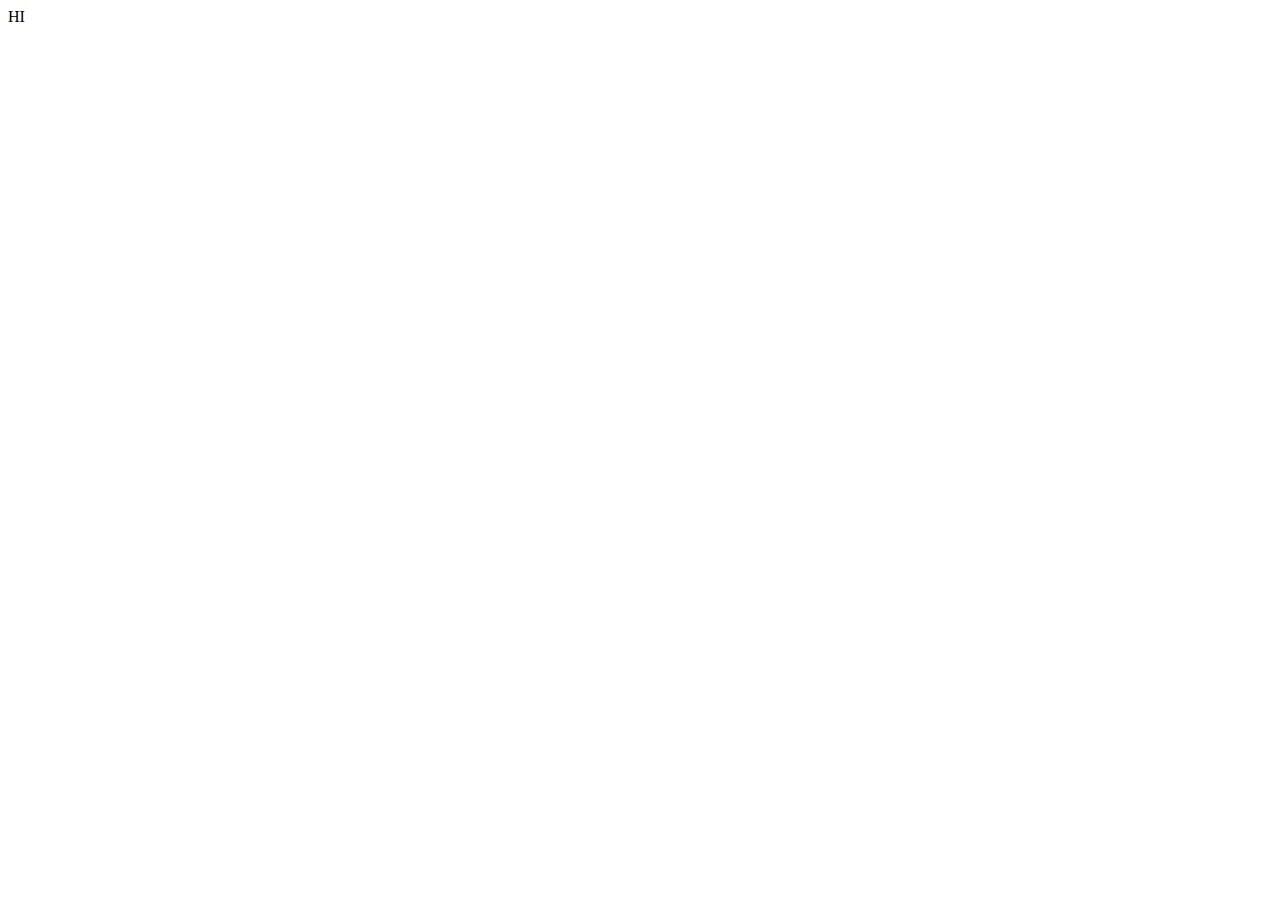
==== index.html @ 8bb33d98 "update" ====
<!DOCTYPE html>
<html lang="en">
<head>
    <meta charset="UTF-8">
    <meta name="viewport" content="width=device-width, initial-scale=1.0">
    <title>Document</title>
</head>
<body>
    HI
</body>
</html>
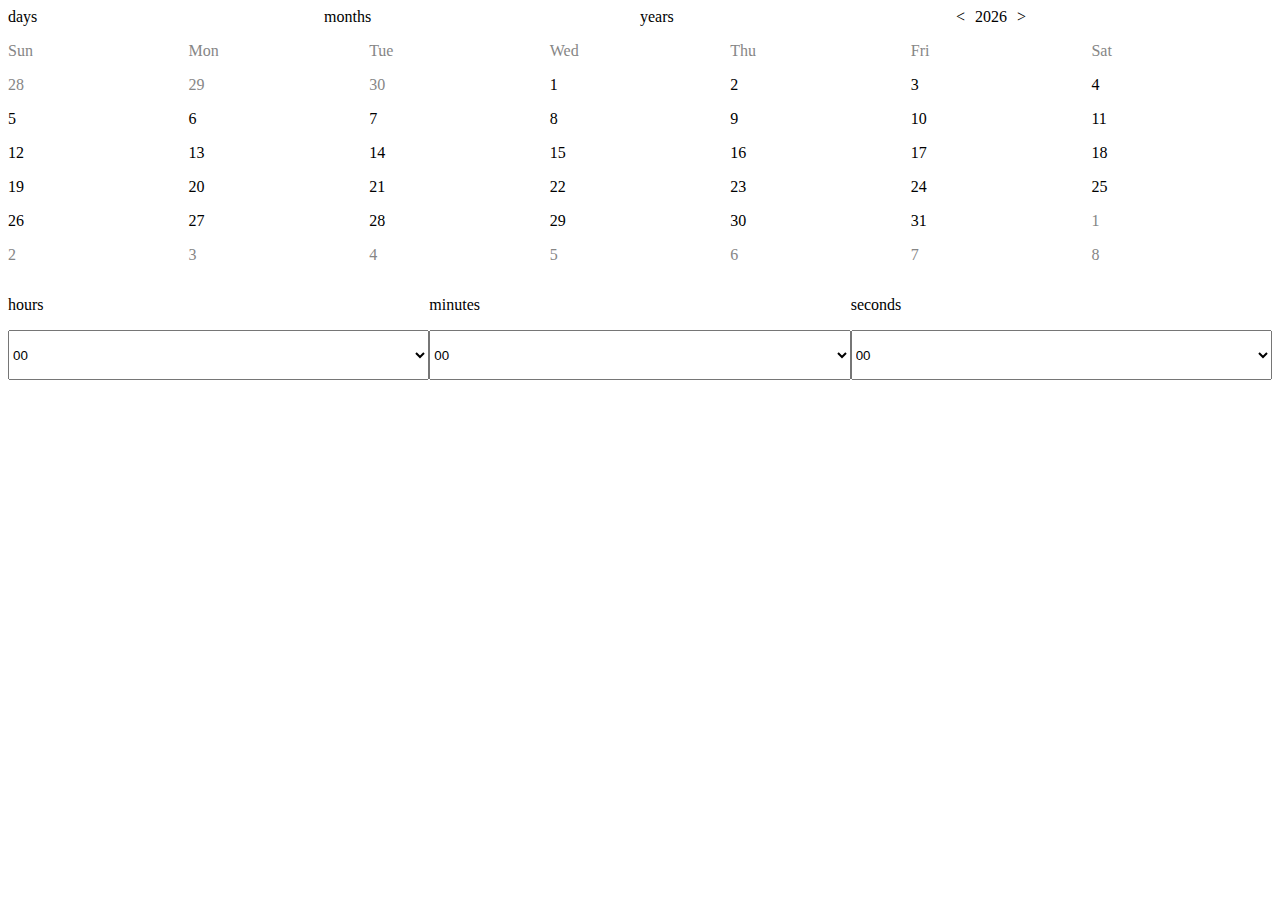
==== commit 25f65516: "Merge remote-tracking branch 'refs/remotes/origin/master'" ====
--- a/index.html
+++ b/index.html
@@ -4,8 +4,31 @@
     <meta charset="UTF-8">
     <meta name="viewport" content="width=device-width, initial-scale=1.0">
     <title>Document</title>
+    <link rel="stylesheet" href="./calander.css"></link>
+    <link rel="stylesheet" href="./timer.css"></link>
+
 </head>
 <body>
-    HI
+  <div class="calander"></div>
+  <div class="time">
+    <div class="timer">
+      <div class="select-text">
+        <p>hours</p>
+        <p>minutes</p>
+        <p>seconds</p>
+      </div>
+      <div class="select">
+        <select id="hours" class="select select-bordered update-hash"><option value="00">00</option><option value="01">01</option><option value="02">02</option><option value="03">03</option><option value="04">04</option><option value="05">05</option><option value="06">06</option><option value="07">07</option><option value="08">08</option><option value="09">09</option><option value="10">10</option><option value="11">11</option><option value="12">12</option><option value="13">13</option><option value="14">14</option><option value="15">15</option><option value="16">16</option><option value="17">17</option><option value="18">18</option><option value="19">19</option><option value="20">20</option><option value="21">21</option><option value="22">22</option><option value="23">23</option></select>
+        <select id="minutes" class="select select-bordered update-hash"><option value="00">00</option><option value="01">01</option><option value="02">02</option><option value="03">03</option><option value="04">04</option><option value="05">05</option><option value="06">06</option><option value="07">07</option><option value="08">08</option><option value="09">09</option><option value="10">10</option><option value="11">11</option><option value="12">12</option><option value="13">13</option><option value="14">14</option><option value="15">15</option><option value="16">16</option><option value="17">17</option><option value="18">18</option><option value="19">19</option><option value="20">20</option><option value="21">21</option><option value="22">22</option><option value="23">23</option><option value="24">24</option><option value="25">25</option><option value="26">26</option><option value="27">27</option><option value="28">28</option><option value="29">29</option><option value="30">30</option><option value="31">31</option><option value="32">32</option><option value="33">33</option><option value="34">34</option><option value="35">35</option><option value="36">36</option><option value="37">37</option><option value="38">38</option><option value="39">39</option><option value="40">40</option><option value="41">41</option><option value="42">42</option><option value="43">43</option><option value="44">44</option><option value="45">45</option><option value="46">46</option><option value="47">47</option><option value="48">48</option><option value="49">49</option><option value="50">50</option><option value="51">51</option><option value="52">52</option><option value="53">53</option><option value="54">54</option><option value="55">55</option><option value="56">56</option><option value="57">57</option><option value="58">58</option><option value="59">59</option></select>
+        <select id="seconds" class="select select-bordered update-hash"><option value="00">00</option><option value="01">01</option><option value="02">02</option><option value="03">03</option><option value="04">04</option><option value="05">05</option><option value="06">06</option><option value="07">07</option><option value="08">08</option><option value="09">09</option><option value="10">10</option><option value="11">11</option><option value="12">12</option><option value="13">13</option><option value="14">14</option><option value="15">15</option><option value="16">16</option><option value="17">17</option><option value="18">18</option><option value="19">19</option><option value="20">20</option><option value="21">21</option><option value="22">22</option><option value="23">23</option><option value="24">24</option><option value="25">25</option><option value="26">26</option><option value="27">27</option><option value="28">28</option><option value="29">29</option><option value="30">30</option><option value="31">31</option><option value="32">32</option><option value="33">33</option><option value="34">34</option><option value="35">35</option><option value="36">36</option><option value="37">37</option><option value="38">38</option><option value="39">39</option><option value="40">40</option><option value="41">41</option><option value="42">42</option><option value="43">43</option><option value="44">44</option><option value="45">45</option><option value="46">46</option><option value="47">47</option><option value="48">48</option><option value="49">49</option><option value="50">50</option><option value="51">51</option><option value="52">52</option><option value="53">53</option><option value="54">54</option><option value="55">55</option><option value="56">56</option><option value="57">57</option><option value="58">58</option><option value="59">59</option></select>
+      </div>
+    </div>
+    <div class="alarm"></div>
+    <div class="stopwatch"></div>
+    <div class="time"></div>
+  </div>
+
+  <script src="./calander.js"></script>
+  <script src="./timer.js"></script>
 </body>
-</html>+</html>
--- a/calander.css
+++ b/calander.css
@@ -0,0 +1,33 @@
+body{min-height:100vh;}
+.calander{
+}
+.calander-content{
+ min-width:400px;
+}
+.calander-content ul{
+ display:grid;
+ grid-template-columns:1fr 1fr 1fr 1fr 1fr 1fr 1fr;
+ padding:0;
+}
+.calander-content li{
+ list-style-type:none;
+ display:inline-block;
+}
+.calander-info{
+ display:grid;
+ grid-template-columns:1fr 1fr 1fr 1fr;
+}
+.calander-arrow{
+ display:flex;
+ gap:0 10px;
+}
+.arrow{
+ display:grid;
+ align-items:center;
+}
+.arrow p{
+ background:#0f0;
+ border-radius:50%;
+ padding:1em 1.3em;
+}
+
--- a/timer.css
+++ b/timer.css
@@ -0,0 +1,12 @@
+.timer{
+  display:grid;
+  grid-template-rows:1fr 1fr;
+}
+.select-text{
+  display:grid;
+  grid-template-columns:1fr 1fr 1fr;
+}
+.select{
+  display:grid;
+  grid-template-columns:1fr 1fr 1fr;
+}
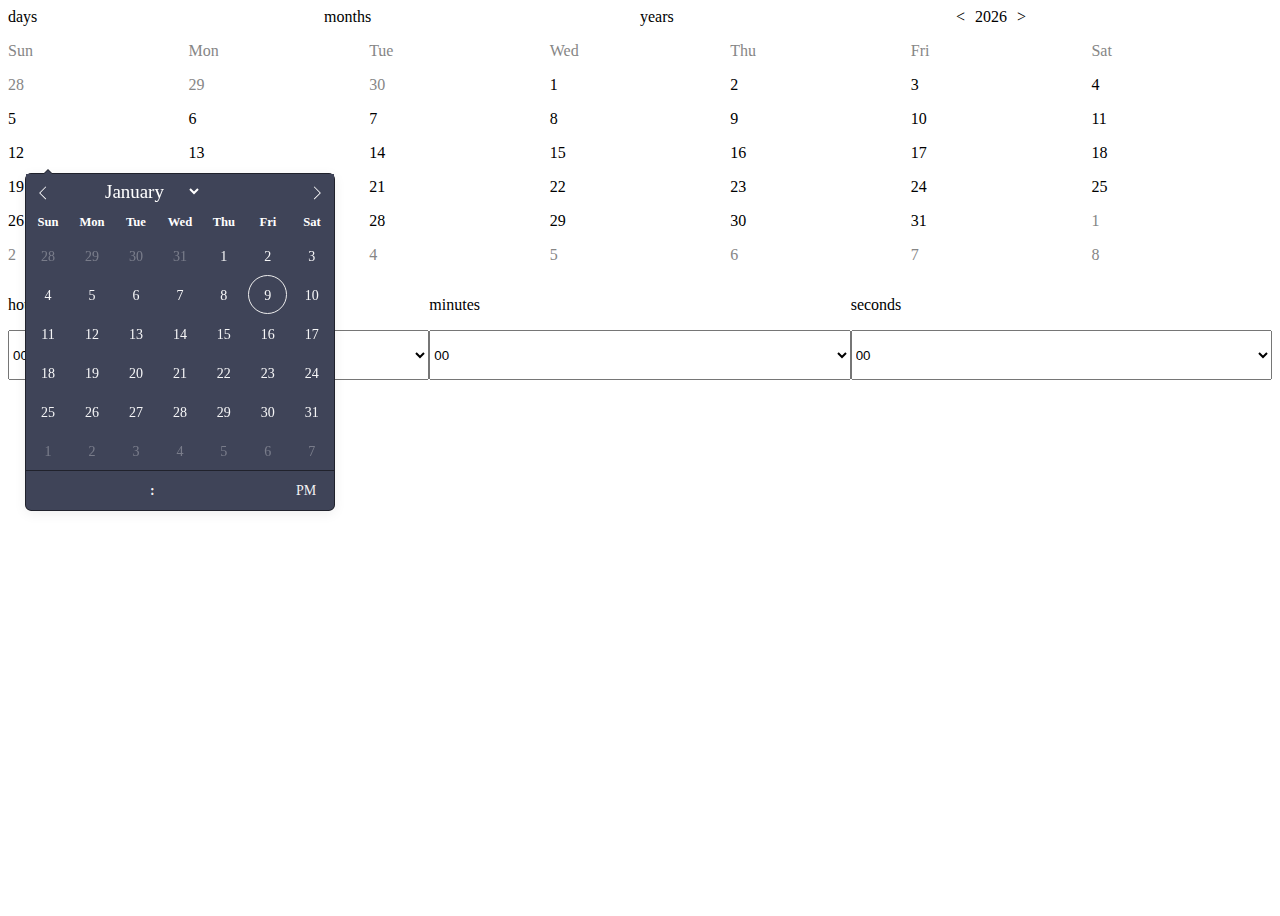
==== commit ccd8a47f: "nope" ====
--- a/index.html
+++ b/index.html
@@ -1,13 +1,18 @@
 <!DOCTYPE html>
 <html lang="en">
+
 <head>
-    <meta charset="UTF-8">
-    <meta name="viewport" content="width=device-width, initial-scale=1.0">
-    <title>Document</title>
-    <link rel="stylesheet" href="./calander.css"></link>
-    <link rel="stylesheet" href="./timer.css"></link>
+  <meta charset="UTF-8">
+  <meta name="viewport" content="width=device-width, initial-scale=1.0">
+  <title>Document</title>
+  <link rel="stylesheet" href="./calander.css">
+  <link rel="stylesheet" href="./sc.css">
+  </link>
+  <link rel="stylesheet" href="./timer.css">
+  </link>
 
 </head>
+
 <body>
   <div class="calander"></div>
   <div class="time">
@@ -18,17 +23,278 @@
         <p>seconds</p>
       </div>
       <div class="select">
-        <select id="hours" class="select select-bordered update-hash"><option value="00">00</option><option value="01">01</option><option value="02">02</option><option value="03">03</option><option value="04">04</option><option value="05">05</option><option value="06">06</option><option value="07">07</option><option value="08">08</option><option value="09">09</option><option value="10">10</option><option value="11">11</option><option value="12">12</option><option value="13">13</option><option value="14">14</option><option value="15">15</option><option value="16">16</option><option value="17">17</option><option value="18">18</option><option value="19">19</option><option value="20">20</option><option value="21">21</option><option value="22">22</option><option value="23">23</option></select>
-        <select id="minutes" class="select select-bordered update-hash"><option value="00">00</option><option value="01">01</option><option value="02">02</option><option value="03">03</option><option value="04">04</option><option value="05">05</option><option value="06">06</option><option value="07">07</option><option value="08">08</option><option value="09">09</option><option value="10">10</option><option value="11">11</option><option value="12">12</option><option value="13">13</option><option value="14">14</option><option value="15">15</option><option value="16">16</option><option value="17">17</option><option value="18">18</option><option value="19">19</option><option value="20">20</option><option value="21">21</option><option value="22">22</option><option value="23">23</option><option value="24">24</option><option value="25">25</option><option value="26">26</option><option value="27">27</option><option value="28">28</option><option value="29">29</option><option value="30">30</option><option value="31">31</option><option value="32">32</option><option value="33">33</option><option value="34">34</option><option value="35">35</option><option value="36">36</option><option value="37">37</option><option value="38">38</option><option value="39">39</option><option value="40">40</option><option value="41">41</option><option value="42">42</option><option value="43">43</option><option value="44">44</option><option value="45">45</option><option value="46">46</option><option value="47">47</option><option value="48">48</option><option value="49">49</option><option value="50">50</option><option value="51">51</option><option value="52">52</option><option value="53">53</option><option value="54">54</option><option value="55">55</option><option value="56">56</option><option value="57">57</option><option value="58">58</option><option value="59">59</option></select>
-        <select id="seconds" class="select select-bordered update-hash"><option value="00">00</option><option value="01">01</option><option value="02">02</option><option value="03">03</option><option value="04">04</option><option value="05">05</option><option value="06">06</option><option value="07">07</option><option value="08">08</option><option value="09">09</option><option value="10">10</option><option value="11">11</option><option value="12">12</option><option value="13">13</option><option value="14">14</option><option value="15">15</option><option value="16">16</option><option value="17">17</option><option value="18">18</option><option value="19">19</option><option value="20">20</option><option value="21">21</option><option value="22">22</option><option value="23">23</option><option value="24">24</option><option value="25">25</option><option value="26">26</option><option value="27">27</option><option value="28">28</option><option value="29">29</option><option value="30">30</option><option value="31">31</option><option value="32">32</option><option value="33">33</option><option value="34">34</option><option value="35">35</option><option value="36">36</option><option value="37">37</option><option value="38">38</option><option value="39">39</option><option value="40">40</option><option value="41">41</option><option value="42">42</option><option value="43">43</option><option value="44">44</option><option value="45">45</option><option value="46">46</option><option value="47">47</option><option value="48">48</option><option value="49">49</option><option value="50">50</option><option value="51">51</option><option value="52">52</option><option value="53">53</option><option value="54">54</option><option value="55">55</option><option value="56">56</option><option value="57">57</option><option value="58">58</option><option value="59">59</option></select>
+        <select id="hours" class="select select-bordered update-hash">
+          <option value="00">00</option>
+          <option value="01">01</option>
+          <option value="02">02</option>
+          <option value="03">03</option>
+          <option value="04">04</option>
+          <option value="05">05</option>
+          <option value="06">06</option>
+          <option value="07">07</option>
+          <option value="08">08</option>
+          <option value="09">09</option>
+          <option value="10">10</option>
+          <option value="11">11</option>
+          <option value="12">12</option>
+          <option value="13">13</option>
+          <option value="14">14</option>
+          <option value="15">15</option>
+          <option value="16">16</option>
+          <option value="17">17</option>
+          <option value="18">18</option>
+          <option value="19">19</option>
+          <option value="20">20</option>
+          <option value="21">21</option>
+          <option value="22">22</option>
+          <option value="23">23</option>
+        </select>
+        <select id="minutes" class="select select-bordered update-hash">
+          <option value="00">00</option>
+          <option value="01">01</option>
+          <option value="02">02</option>
+          <option value="03">03</option>
+          <option value="04">04</option>
+          <option value="05">05</option>
+          <option value="06">06</option>
+          <option value="07">07</option>
+          <option value="08">08</option>
+          <option value="09">09</option>
+          <option value="10">10</option>
+          <option value="11">11</option>
+          <option value="12">12</option>
+          <option value="13">13</option>
+          <option value="14">14</option>
+          <option value="15">15</option>
+          <option value="16">16</option>
+          <option value="17">17</option>
+          <option value="18">18</option>
+          <option value="19">19</option>
+          <option value="20">20</option>
+          <option value="21">21</option>
+          <option value="22">22</option>
+          <option value="23">23</option>
+          <option value="24">24</option>
+          <option value="25">25</option>
+          <option value="26">26</option>
+          <option value="27">27</option>
+          <option value="28">28</option>
+          <option value="29">29</option>
+          <option value="30">30</option>
+          <option value="31">31</option>
+          <option value="32">32</option>
+          <option value="33">33</option>
+          <option value="34">34</option>
+          <option value="35">35</option>
+          <option value="36">36</option>
+          <option value="37">37</option>
+          <option value="38">38</option>
+          <option value="39">39</option>
+          <option value="40">40</option>
+          <option value="41">41</option>
+          <option value="42">42</option>
+          <option value="43">43</option>
+          <option value="44">44</option>
+          <option value="45">45</option>
+          <option value="46">46</option>
+          <option value="47">47</option>
+          <option value="48">48</option>
+          <option value="49">49</option>
+          <option value="50">50</option>
+          <option value="51">51</option>
+          <option value="52">52</option>
+          <option value="53">53</option>
+          <option value="54">54</option>
+          <option value="55">55</option>
+          <option value="56">56</option>
+          <option value="57">57</option>
+          <option value="58">58</option>
+          <option value="59">59</option>
+        </select>
+        <select id="seconds" class="select select-bordered update-hash">
+          <option value="00">00</option>
+          <option value="01">01</option>
+          <option value="02">02</option>
+          <option value="03">03</option>
+          <option value="04">04</option>
+          <option value="05">05</option>
+          <option value="06">06</option>
+          <option value="07">07</option>
+          <option value="08">08</option>
+          <option value="09">09</option>
+          <option value="10">10</option>
+          <option value="11">11</option>
+          <option value="12">12</option>
+          <option value="13">13</option>
+          <option value="14">14</option>
+          <option value="15">15</option>
+          <option value="16">16</option>
+          <option value="17">17</option>
+          <option value="18">18</option>
+          <option value="19">19</option>
+          <option value="20">20</option>
+          <option value="21">21</option>
+          <option value="22">22</option>
+          <option value="23">23</option>
+          <option value="24">24</option>
+          <option value="25">25</option>
+          <option value="26">26</option>
+          <option value="27">27</option>
+          <option value="28">28</option>
+          <option value="29">29</option>
+          <option value="30">30</option>
+          <option value="31">31</option>
+          <option value="32">32</option>
+          <option value="33">33</option>
+          <option value="34">34</option>
+          <option value="35">35</option>
+          <option value="36">36</option>
+          <option value="37">37</option>
+          <option value="38">38</option>
+          <option value="39">39</option>
+          <option value="40">40</option>
+          <option value="41">41</option>
+          <option value="42">42</option>
+          <option value="43">43</option>
+          <option value="44">44</option>
+          <option value="45">45</option>
+          <option value="46">46</option>
+          <option value="47">47</option>
+          <option value="48">48</option>
+          <option value="49">49</option>
+          <option value="50">50</option>
+          <option value="51">51</option>
+          <option value="52">52</option>
+          <option value="53">53</option>
+          <option value="54">54</option>
+          <option value="55">55</option>
+          <option value="56">56</option>
+          <option value="57">57</option>
+          <option value="58">58</option>
+          <option value="59">59</option>
+        </select>
       </div>
     </div>
     <div class="alarm"></div>
     <div class="stopwatch"></div>
     <div class="time"></div>
+    
+    <div class="flatpickr-calendar hasTime animate arrowTop arrowLeft open" tabindex="-1" style="top: 174px; left: 26px; right: auto;">
+      <div class="flatpickr-months">
+        <span class="flatpickr-prev-month">
+          <svg version="1.1" xmlns="http://www.w3.org/2000/svg" xmlns:xlink="http://www.w3.org/1999/xlink" viewBox="0 0 17 17"><g></g><path d="M5.207 8.471l7.146 7.147-0.707 0.707-7.853-7.854 7.854-7.853 0.707 0.707-7.147 7.146z"></path></svg>
+        </span>
+        <div class="flatpickr-month">
+          <div class="flatpickr-current-month">
+            <select class="flatpickr-monthDropdown-months" aria-label="Month" tabindex="-1">
+              <option class="flatpickr-monthDropdown-month" value="0" tabindex="-1">January</option>
+              <option class="flatpickr-monthDropdown-month" value="1" tabindex="-1">February</option>
+              <option class="flatpickr-monthDropdown-month" value="2" tabindex="-1">March</option>
+              <option class="flatpickr-monthDropdown-month" value="3" tabindex="-1">April</option>
+              <option class="flatpickr-monthDropdown-month" value="4" tabindex="-1">May</option>
+              <option class="flatpickr-monthDropdown-month" value="5" tabindex="-1">June</option>
+              <option class="flatpickr-monthDropdown-month" value="6" tabindex="-1">July</option>
+              <option class="flatpickr-monthDropdown-month" value="7" tabindex="-1">August</option>
+              <option class="flatpickr-monthDropdown-month" value="8" tabindex="-1">September</option>
+              <option class="flatpickr-monthDropdown-month" value="9" tabindex="-1">October</option>
+              <option class="flatpickr-monthDropdown-month" value="10" tabindex="-1">November</option>
+              <option class="flatpickr-monthDropdown-month" value="11" tabindex="-1">December</option>
+            </select>
+            <div class="numInputWrapper">
+              <input class="numInput cur-year" type="number" tabindex="-1" aria-label="Year">
+              <span class="arrowUp"></span>
+              <span class="arrowDown"></span>
+            </div>
+          </div>
+        </div>
+        <span class="flatpickr-next-month">
+          <svg version="1.1" xmlns="http://www.w3.org/2000/svg" xmlns:xlink="http://www.w3.org/1999/xlink" viewBox="0 0 17 17"><g></g><path d="M13.207 8.472l-7.854 7.854-0.707-0.707 7.146-7.146-7.146-7.148 0.707-0.707 7.854 7.854z"></path></svg>
+        </span>
+      </div>
+      <div class="flatpickr-innerContainer">
+        <div class="flatpickr-rContainer">
+          <div class="flatpickr-weekdays">
+            <div class="flatpickr-weekdaycontainer">
+              <span class="flatpickr-weekday">Sun</span>
+              <span class="flatpickr-weekday">Mon</span>
+              <span class="flatpickr-weekday">Tue</span>
+              <span class="flatpickr-weekday">Wed</span>
+              <span class="flatpickr-weekday">Thu</span>
+              <span class="flatpickr-weekday">Fri</span>
+              <span class="flatpickr-weekday">Sat</span>
+            </div>
+          </div>
+          <div class="flatpickr-days" tabindex="-1">
+            <div class="dayContainer">
+              <span class="flatpickr-day prevMonthDay" aria-label="July 28, 2024" tabindex="-1">28</span>
+              <span class="flatpickr-day prevMonthDay" aria-label="July 29, 2024" tabindex="-1">29</span>
+              <span class="flatpickr-day prevMonthDay" aria-label="July 30, 2024" tabindex="-1">30</span>
+              <span class="flatpickr-day prevMonthDay" aria-label="July 31, 2024" tabindex="-1">31</span>
+              <span class="flatpickr-day" aria-label="August 1, 2024" tabindex="-1">1</span>
+              <span class="flatpickr-day" aria-label="August 2, 2024" tabindex="-1">2</span>
+              <span class="flatpickr-day" aria-label="August 3, 2024" tabindex="-1">3</span>
+              <span class="flatpickr-day" aria-label="August 4, 2024" tabindex="-1">4</span>
+              <span class="flatpickr-day" aria-label="August 5, 2024" tabindex="-1">5</span>
+              <span class="flatpickr-day" aria-label="August 6, 2024" tabindex="-1">6</span>
+              <span class="flatpickr-day" aria-label="August 7, 2024" tabindex="-1">7</span>
+              <span class="flatpickr-day" aria-label="August 8, 2024" tabindex="-1">8</span>
+              <span class="flatpickr-day today" aria-label="August 9, 2024" aria-current="date" tabindex="-1">9</span>
+              <span class="flatpickr-day" aria-label="August 10, 2024" tabindex="-1">10</span>
+              <span class="flatpickr-day" aria-label="August 11, 2024" tabindex="-1">11</span>
+              <span class="flatpickr-day" aria-label="August 12, 2024" tabindex="-1">12</span>
+              <span class="flatpickr-day" aria-label="August 13, 2024" tabindex="-1">13</span>
+              <span class="flatpickr-day" aria-label="August 14, 2024" tabindex="-1">14</span>
+              <span class="flatpickr-day" aria-label="August 15, 2024" tabindex="-1">15</span>
+              <span class="flatpickr-day" aria-label="August 16, 2024" tabindex="-1">16</span>
+              <span class="flatpickr-day" aria-label="August 17, 2024" tabindex="-1">17</span>
+              <span class="flatpickr-day" aria-label="August 18, 2024" tabindex="-1">18</span>
+              <span class="flatpickr-day" aria-label="August 19, 2024" tabindex="-1">19</span>
+              <span class="flatpickr-day" aria-label="August 20, 2024" tabindex="-1">20</span>
+              <span class="flatpickr-day" aria-label="August 21, 2024" tabindex="-1">21</span>
+              <span class="flatpickr-day" aria-label="August 22, 2024" tabindex="-1">22</span>
+              <span class="flatpickr-day" aria-label="August 23, 2024" tabindex="-1">23</span>
+              <span class="flatpickr-day" aria-label="August 24, 2024" tabindex="-1">24</span>
+              <span class="flatpickr-day" aria-label="August 25, 2024" tabindex="-1">25</span>
+              <span class="flatpickr-day" aria-label="August 26, 2024" tabindex="-1">26</span>
+              <span class="flatpickr-day" aria-label="August 27, 2024" tabindex="-1">27</span>
+              <span class="flatpickr-day" aria-label="August 28, 2024" tabindex="-1">28</span>
+              <span class="flatpickr-day" aria-label="August 29, 2024" tabindex="-1">29</span>
+              <span class="flatpickr-day" aria-label="August 30, 2024" tabindex="-1">30</span>
+              <span class="flatpickr-day" aria-label="August 31, 2024" tabindex="-1">31</span>
+              <span class="flatpickr-day nextMonthDay" aria-label="September 1, 2024" tabindex="-1">1</span>
+              <span class="flatpickr-day nextMonthDay" aria-label="September 2, 2024" tabindex="-1">2</span>
+              <span class="flatpickr-day nextMonthDay" aria-label="September 3, 2024" tabindex="-1">3</span>
+              <span class="flatpickr-day nextMonthDay" aria-label="September 4, 2024" tabindex="-1">4</span>
+              <span class="flatpickr-day nextMonthDay" aria-label="September 5, 2024" tabindex="-1">5</span>
+              <span class="flatpickr-day nextMonthDay" aria-label="September 6, 2024" tabindex="-1">6</span>
+              <span class="flatpickr-day nextMonthDay" aria-label="September 7, 2024" tabindex="-1">7</span>
+            </div>
+          </div>
+        </div>
+      </div>
+      <div class="flatpickr-time" tabindex="-1">
+        <div class="numInputWrapper">
+          <input class="numInput flatpickr-hour" type="number" aria-label="Hour" tabindex="-1" step="1" min="1" max="12" maxlength="2">
+          <span class="arrowUp"></span>
+          <span class="arrowDown"></span>
+        </div>
+        <span class="flatpickr-time-separator">:</span>
+        <div class="numInputWrapper">
+          <input class="numInput flatpickr-minute" type="number" aria-label="Minute" tabindex="-1" step="5" min="0" max="59" maxlength="2">
+          <span class="arrowUp"></span>
+          <span class="arrowDown"></span>
+        </div>
+        <span class="flatpickr-am-pm" title="Click to toggle" tabindex="-1">PM</span>
+      </div>
+    </div>
+  
+  
   </div>
 
   <script src="./calander.js"></script>
   <script src="./timer.js"></script>
+
+
 </body>
-</html>
+
+</html>--- a/sc.css
+++ b/sc.css
@@ -0,0 +1,882 @@
+.flatpickr-calendar {
+    -webkit-animation: none;
+    animation: none;
+    background: transparent;
+    background: #3f4458;
+    border: 0;
+    border-radius: 5px;
+    -webkit-box-shadow: 1px 0 0 #20222c, -1px 0 0 #20222c, 0 1px 0 #20222c, 0 -1px 0 #20222c, 0 3px 13px rgba(0, 0, 0, .08);
+    box-shadow: 1px 0 0 #20222c, -1px 0 0 #20222c, 0 1px 0 #20222c, 0 -1px 0 #20222c, 0 3px 13px rgba(0, 0, 0, .08);
+    -webkit-box-sizing: border-box;
+    box-sizing: border-box;
+    direction: ltr;
+    display: none;
+    font-size: 14px;
+    line-height: 24px;
+    opacity: 0;
+    padding: 0;
+    position: absolute;
+    text-align: center;
+    -ms-touch-action: manipulation;
+    touch-action: manipulation;
+    visibility: hidden;
+    width: 307.875px
+}
+
+.flatpickr-calendar.inline,
+.flatpickr-calendar.open {
+    max-height: 640px;
+    opacity: 1;
+    visibility: visible
+}
+
+.flatpickr-calendar.open {
+    display: inline-block;
+    z-index: 99999
+}
+
+.flatpickr-calendar.animate.open {
+    -webkit-animation: fpFadeInDown .3s cubic-bezier(.23, 1, .32, 1);
+    animation: fpFadeInDown .3s cubic-bezier(.23, 1, .32, 1)
+}
+
+.flatpickr-calendar.inline {
+    display: block;
+    position: relative;
+    top: 2px
+}
+
+.flatpickr-calendar.static {
+    position: absolute;
+    top: calc(100% + 2px)
+}
+
+.flatpickr-calendar.static.open {
+    display: block;
+    z-index: 999
+}
+
+.flatpickr-calendar.multiMonth .flatpickr-days .dayContainer:nth-child(n+1) .flatpickr-day.inRange:nth-child(7n+7) {
+    -webkit-box-shadow: none !important;
+    box-shadow: none !important
+}
+
+.flatpickr-calendar.multiMonth .flatpickr-days .dayContainer:nth-child(n+2) .flatpickr-day.inRange:nth-child(7n+1) {
+    -webkit-box-shadow: -2px 0 0 #e6e6e6, 5px 0 0 #e6e6e6;
+    box-shadow: -2px 0 0 #e6e6e6, 5px 0 0 #e6e6e6
+}
+
+.flatpickr-calendar .hasTime .dayContainer,
+.flatpickr-calendar .hasWeeks .dayContainer {
+    border-bottom: 0;
+    border-bottom-left-radius: 0;
+    border-bottom-right-radius: 0
+}
+
+.flatpickr-calendar .hasWeeks .dayContainer {
+    border-left: 0
+}
+
+.flatpickr-calendar.hasTime .flatpickr-time {
+    border-top: 1px solid #20222c;
+    height: 40px
+}
+
+.flatpickr-calendar.noCalendar.hasTime .flatpickr-time {
+    height: auto
+}
+
+.flatpickr-calendar:after,
+.flatpickr-calendar:before {
+    border: solid transparent;
+    content: "";
+    display: block;
+    height: 0;
+    left: 22px;
+    pointer-events: none;
+    position: absolute;
+    width: 0
+}
+
+.flatpickr-calendar.arrowRight:after,
+.flatpickr-calendar.arrowRight:before,
+.flatpickr-calendar.rightMost:after,
+.flatpickr-calendar.rightMost:before {
+    left: auto;
+    right: 22px
+}
+
+.flatpickr-calendar.arrowCenter:after,
+.flatpickr-calendar.arrowCenter:before {
+    left: 50%;
+    right: 50%
+}
+
+.flatpickr-calendar:before {
+    border-width: 5px;
+    margin: 0 -5px
+}
+
+.flatpickr-calendar:after {
+    border-width: 4px;
+    margin: 0 -4px
+}
+
+.flatpickr-calendar.arrowTop:after,
+.flatpickr-calendar.arrowTop:before {
+    bottom: 100%
+}
+
+.flatpickr-calendar.arrowTop:before {
+    border-bottom-color: #20222c
+}
+
+.flatpickr-calendar.arrowTop:after {
+    border-bottom-color: #3f4458
+}
+
+.flatpickr-calendar.arrowBottom:after,
+.flatpickr-calendar.arrowBottom:before {
+    top: 100%
+}
+
+.flatpickr-calendar.arrowBottom:before {
+    border-top-color: #20222c
+}
+
+.flatpickr-calendar.arrowBottom:after {
+    border-top-color: #3f4458
+}
+
+.flatpickr-calendar:focus {
+    outline: 0
+}
+
+.flatpickr-wrapper {
+    display: inline-block;
+    position: relative
+}
+
+.flatpickr-months {
+    display: -webkit-box;
+    display: -webkit-flex;
+    display: -ms-flexbox;
+    display: flex
+}
+
+.flatpickr-months .flatpickr-month {
+    -webkit-box-flex: 1;
+    background: #3f4458;
+    -webkit-flex: 1;
+    -ms-flex: 1;
+    flex: 1;
+    line-height: 1;
+    overflow: hidden;
+    position: relative;
+    text-align: center
+}
+
+.flatpickr-months .flatpickr-month,
+.flatpickr-months .flatpickr-next-month,
+.flatpickr-months .flatpickr-prev-month {
+    fill: #fff;
+    color: #fff;
+    height: 34px;
+    -webkit-user-select: none;
+    -moz-user-select: none;
+    -ms-user-select: none;
+    user-select: none
+}
+
+.flatpickr-months .flatpickr-next-month,
+.flatpickr-months .flatpickr-prev-month {
+    cursor: pointer;
+    padding: 10px;
+    position: absolute;
+    text-decoration: none;
+    top: 0;
+    z-index: 3
+}
+
+.flatpickr-months .flatpickr-next-month.flatpickr-disabled,
+.flatpickr-months .flatpickr-prev-month.flatpickr-disabled {
+    display: none
+}
+
+.flatpickr-months .flatpickr-next-month i,
+.flatpickr-months .flatpickr-prev-month i {
+    position: relative
+}
+
+.flatpickr-months .flatpickr-next-month.flatpickr-prev-month,
+.flatpickr-months .flatpickr-prev-month.flatpickr-prev-month {
+    left: 0
+}
+
+.flatpickr-months .flatpickr-next-month.flatpickr-next-month,
+.flatpickr-months .flatpickr-prev-month.flatpickr-next-month {
+    right: 0
+}
+
+.flatpickr-months .flatpickr-next-month:hover,
+.flatpickr-months .flatpickr-prev-month:hover {
+    color: #eee
+}
+
+.flatpickr-months .flatpickr-next-month:hover svg,
+.flatpickr-months .flatpickr-prev-month:hover svg {
+    fill: #f64747
+}
+
+.flatpickr-months .flatpickr-next-month svg,
+.flatpickr-months .flatpickr-prev-month svg {
+    height: 14px;
+    width: 14px
+}
+
+.flatpickr-months .flatpickr-next-month svg path,
+.flatpickr-months .flatpickr-prev-month svg path {
+    fill: inherit;
+    -webkit-transition: fill .1s;
+    transition: fill .1s
+}
+
+.numInputWrapper {
+    height: auto;
+    position: relative
+}
+
+.numInputWrapper input,
+.numInputWrapper span {
+    display: inline-block
+}
+
+.numInputWrapper input {
+    width: 100%
+}
+
+.numInputWrapper input::-ms-clear {
+    display: none
+}
+
+.numInputWrapper input::-webkit-inner-spin-button,
+.numInputWrapper input::-webkit-outer-spin-button {
+    -webkit-appearance: none;
+    margin: 0
+}
+
+.numInputWrapper span {
+    border: 1px solid hsla(0, 0%, 100%, .15);
+    -webkit-box-sizing: border-box;
+    box-sizing: border-box;
+    cursor: pointer;
+    height: 50%;
+    line-height: 50%;
+    opacity: 0;
+    padding: 0 4px 0 2px;
+    position: absolute;
+    right: 0;
+    width: 14px
+}
+
+.numInputWrapper span:hover {
+    background: hsla(48, 17%, 70%, .1)
+}
+
+.numInputWrapper span:active {
+    background: hsla(48, 17%, 70%, .2)
+}
+
+.numInputWrapper span:after {
+    content: "";
+    display: block;
+    position: absolute
+}
+
+.numInputWrapper span.arrowUp {
+    border-bottom: 0;
+    top: 0
+}
+
+.numInputWrapper span.arrowUp:after {
+    border-bottom: 4px solid hsla(0, 0%, 100%, .6);
+    border-left: 4px solid transparent;
+    border-right: 4px solid transparent;
+    top: 26%
+}
+
+.numInputWrapper span.arrowDown {
+    top: 50%
+}
+
+.numInputWrapper span.arrowDown:after {
+    border-left: 4px solid transparent;
+    border-right: 4px solid transparent;
+    border-top: 4px solid hsla(0, 0%, 100%, .6);
+    top: 40%
+}
+
+.numInputWrapper span svg {
+    height: auto;
+    width: inherit
+}
+
+.numInputWrapper span svg path {
+    fill: hsla(0, 0%, 100%, .5)
+}
+
+.numInputWrapper:hover {
+    background: hsla(48, 17%, 70%, .05)
+}
+
+.numInputWrapper:hover span {
+    opacity: 1
+}
+
+.flatpickr-current-month {
+    color: inherit;
+    display: inline-block;
+    font-size: 135%;
+    font-weight: 300;
+    height: 34px;
+    left: 12.5%;
+    line-height: inherit;
+    line-height: 1;
+    padding: 7.48px 0 0;
+    position: absolute;
+    text-align: center;
+    -webkit-transform: translateZ(0);
+    transform: translateZ(0);
+    width: 75%
+}
+
+.flatpickr-current-month span.cur-month {
+    color: inherit;
+    display: inline-block;
+    font-family: inherit;
+    font-weight: 700;
+    margin-left: .5ch;
+    padding: 0
+}
+
+.flatpickr-current-month span.cur-month:hover {
+    background: hsla(48, 17%, 70%, .05)
+}
+
+.flatpickr-current-month .numInputWrapper {
+    display: inline-block;
+    width: 6ch;
+    width: 7ch\0
+}
+
+.flatpickr-current-month .numInputWrapper span.arrowUp:after {
+    border-bottom-color: #fff
+}
+
+.flatpickr-current-month .numInputWrapper span.arrowDown:after {
+    border-top-color: #fff
+}
+
+.flatpickr-current-month input.cur-year {
+    -webkit-appearance: textfield;
+    -moz-appearance: textfield;
+    appearance: textfield;
+    background: transparent;
+    border: 0;
+    border-radius: 0;
+    -webkit-box-sizing: border-box;
+    box-sizing: border-box;
+    color: inherit;
+    cursor: text;
+    display: inline-block;
+    font-family: inherit;
+    font-size: inherit;
+    font-weight: 300;
+    height: auto;
+    line-height: inherit;
+    margin: 0;
+    padding: 0 0 0 .5ch;
+    vertical-align: initial
+}
+
+.flatpickr-current-month input.cur-year:focus {
+    outline: 0
+}
+
+.flatpickr-current-month input.cur-year[disabled],
+.flatpickr-current-month input.cur-year[disabled]:hover {
+    background: transparent;
+    color: hsla(0, 0%, 100%, .5);
+    font-size: 100%;
+    pointer-events: none
+}
+
+.flatpickr-current-month .flatpickr-monthDropdown-months {
+    appearance: menulist;
+    -webkit-appearance: menulist;
+    -moz-appearance: menulist;
+    background: #3f4458;
+    border: none;
+    border-radius: 0;
+    box-sizing: border-box;
+    -webkit-box-sizing: border-box;
+    color: inherit;
+    cursor: pointer;
+    font-family: inherit;
+    font-size: inherit;
+    font-weight: 300;
+    height: auto;
+    line-height: inherit;
+    margin: -1px 0 0;
+    outline: none;
+    padding: 0 0 0 .5ch;
+    position: relative;
+    vertical-align: initial;
+    width: auto
+}
+
+.flatpickr-current-month .flatpickr-monthDropdown-months:active,
+.flatpickr-current-month .flatpickr-monthDropdown-months:focus {
+    outline: none
+}
+
+.flatpickr-current-month .flatpickr-monthDropdown-months:hover {
+    background: hsla(48, 17%, 70%, .05)
+}
+
+.flatpickr-current-month .flatpickr-monthDropdown-months .flatpickr-monthDropdown-month {
+    background-color: #3f4458;
+    outline: none;
+    padding: 0
+}
+
+.flatpickr-weekdays {
+    -webkit-box-align: center;
+    -ms-flex-align: center;
+    -webkit-align-items: center;
+    align-items: center;
+    background: transparent;
+    height: 28px;
+    overflow: hidden;
+    text-align: center;
+    width: 100%
+}
+
+.flatpickr-weekdays,
+.flatpickr-weekdays .flatpickr-weekdaycontainer {
+    display: -webkit-box;
+    display: -webkit-flex;
+    display: -ms-flexbox;
+    display: flex
+}
+
+.flatpickr-weekdays .flatpickr-weekdaycontainer,
+span.flatpickr-weekday {
+    -webkit-box-flex: 1;
+    -webkit-flex: 1;
+    -ms-flex: 1;
+    flex: 1
+}
+
+span.flatpickr-weekday {
+    background: #3f4458;
+    color: #fff;
+    cursor: default;
+    display: block;
+    font-size: 90%;
+    font-weight: bolder;
+    line-height: 1;
+    margin: 0;
+    text-align: center
+}
+
+.dayContainer,
+.flatpickr-weeks {
+    padding: 1px 0 0
+}
+
+.flatpickr-days {
+    -webkit-box-align: start;
+    -ms-flex-align: start;
+    -webkit-align-items: flex-start;
+    align-items: flex-start;
+    display: -webkit-box;
+    display: -webkit-flex;
+    display: -ms-flexbox;
+    display: flex;
+    overflow: hidden;
+    position: relative;
+    width: 307.875px
+}
+
+.flatpickr-days:focus {
+    outline: 0
+}
+
+.dayContainer {
+    -ms-flex-pack: justify;
+    -webkit-box-sizing: border-box;
+    box-sizing: border-box;
+    display: inline-block;
+    display: -ms-flexbox;
+    display: -webkit-box;
+    display: -webkit-flex;
+    display: flex;
+    -webkit-flex-wrap: wrap;
+    flex-wrap: wrap;
+    -ms-flex-wrap: wrap;
+    -webkit-justify-content: space-around;
+    justify-content: space-around;
+    max-width: 307.875px;
+    min-width: 307.875px;
+    opacity: 1;
+    outline: 0;
+    padding: 0;
+    text-align: left;
+    -webkit-transform: translateZ(0);
+    transform: translateZ(0);
+    width: 307.875px
+}
+
+.dayContainer+.dayContainer {
+    -webkit-box-shadow: -1px 0 0 #20222c;
+    box-shadow: -1px 0 0 #20222c
+}
+
+.flatpickr-day {
+    -ms-flex-preferred-size: 14.2857143%;
+    -webkit-box-pack: center;
+    -ms-flex-pack: center;
+    background: none;
+    border: 1px solid transparent;
+    border-radius: 150px;
+    -webkit-box-sizing: border-box;
+    box-sizing: border-box;
+    color: hsla(0, 0%, 100%, .95);
+    cursor: pointer;
+    display: inline-block;
+    -webkit-flex-basis: 14.2857143%;
+    flex-basis: 14.2857143%;
+    font-weight: 400;
+    height: 39px;
+    -webkit-justify-content: center;
+    justify-content: center;
+    line-height: 39px;
+    margin: 0;
+    max-width: 39px;
+    position: relative;
+    text-align: center;
+    width: 14.2857143%
+}
+
+.flatpickr-day.inRange,
+.flatpickr-day.nextMonthDay.inRange,
+.flatpickr-day.nextMonthDay.today.inRange,
+.flatpickr-day.nextMonthDay:focus,
+.flatpickr-day.nextMonthDay:hover,
+.flatpickr-day.prevMonthDay.inRange,
+.flatpickr-day.prevMonthDay.today.inRange,
+.flatpickr-day.prevMonthDay:focus,
+.flatpickr-day.prevMonthDay:hover,
+.flatpickr-day.today.inRange,
+.flatpickr-day:focus,
+.flatpickr-day:hover {
+    background: #646c8c;
+    border-color: #646c8c;
+    cursor: pointer;
+    outline: 0
+}
+
+.flatpickr-day.today {
+    border-color: #eee
+}
+
+.flatpickr-day.today:focus,
+.flatpickr-day.today:hover {
+    background: #eee;
+    border-color: #eee;
+    color: #3f4458
+}
+
+.flatpickr-day.endRange,
+.flatpickr-day.endRange.inRange,
+.flatpickr-day.endRange.nextMonthDay,
+.flatpickr-day.endRange.prevMonthDay,
+.flatpickr-day.endRange:focus,
+.flatpickr-day.endRange:hover,
+.flatpickr-day.selected,
+.flatpickr-day.selected.inRange,
+.flatpickr-day.selected.nextMonthDay,
+.flatpickr-day.selected.prevMonthDay,
+.flatpickr-day.selected:focus,
+.flatpickr-day.selected:hover,
+.flatpickr-day.startRange,
+.flatpickr-day.startRange.inRange,
+.flatpickr-day.startRange.nextMonthDay,
+.flatpickr-day.startRange.prevMonthDay,
+.flatpickr-day.startRange:focus,
+.flatpickr-day.startRange:hover {
+    background: #80cbc4;
+    border-color: #80cbc4;
+    -webkit-box-shadow: none;
+    box-shadow: none;
+    color: #fff
+}
+
+.flatpickr-day.endRange.startRange,
+.flatpickr-day.selected.startRange,
+.flatpickr-day.startRange.startRange {
+    border-radius: 50px 0 0 50px
+}
+
+.flatpickr-day.endRange.endRange,
+.flatpickr-day.selected.endRange,
+.flatpickr-day.startRange.endRange {
+    border-radius: 0 50px 50px 0
+}
+
+.flatpickr-day.endRange.startRange+.endRange:not(:nth-child(7n+1)),
+.flatpickr-day.selected.startRange+.endRange:not(:nth-child(7n+1)),
+.flatpickr-day.startRange.startRange+.endRange:not(:nth-child(7n+1)) {
+    -webkit-box-shadow: -10px 0 0 #80cbc4;
+    box-shadow: -10px 0 0 #80cbc4
+}
+
+.flatpickr-day.endRange.startRange.endRange,
+.flatpickr-day.selected.startRange.endRange,
+.flatpickr-day.startRange.startRange.endRange {
+    border-radius: 50px
+}
+
+.flatpickr-day.inRange {
+    border-radius: 0;
+    -webkit-box-shadow: -5px 0 0 #646c8c, 5px 0 0 #646c8c;
+    box-shadow: -5px 0 0 #646c8c, 5px 0 0 #646c8c
+}
+
+.flatpickr-day.flatpickr-disabled,
+.flatpickr-day.flatpickr-disabled:hover,
+.flatpickr-day.nextMonthDay,
+.flatpickr-day.notAllowed,
+.flatpickr-day.notAllowed.nextMonthDay,
+.flatpickr-day.notAllowed.prevMonthDay,
+.flatpickr-day.prevMonthDay {
+    background: transparent;
+    border-color: transparent;
+    color: hsla(0, 0%, 100%, .3);
+    cursor: default
+}
+
+.flatpickr-day.flatpickr-disabled,
+.flatpickr-day.flatpickr-disabled:hover {
+    color: hsla(0, 0%, 100%, .1);
+    cursor: not-allowed
+}
+
+.flatpickr-day.week.selected {
+    border-radius: 0;
+    -webkit-box-shadow: -5px 0 0 #80cbc4, 5px 0 0 #80cbc4;
+    box-shadow: -5px 0 0 #80cbc4, 5px 0 0 #80cbc4
+}
+
+.flatpickr-day.hidden {
+    visibility: hidden
+}
+
+.rangeMode .flatpickr-day {
+    margin-top: 1px
+}
+
+.flatpickr-weekwrapper {
+    float: left
+}
+
+.flatpickr-weekwrapper .flatpickr-weeks {
+    -webkit-box-shadow: 1px 0 0 #20222c;
+    box-shadow: 1px 0 0 #20222c;
+    padding: 0 12px
+}
+
+.flatpickr-weekwrapper .flatpickr-weekday {
+    float: none;
+    line-height: 28px;
+    width: 100%
+}
+
+.flatpickr-weekwrapper span.flatpickr-day,
+.flatpickr-weekwrapper span.flatpickr-day:hover {
+    background: transparent;
+    border: none;
+    color: hsla(0, 0%, 100%, .3);
+    cursor: default;
+    display: block;
+    max-width: none;
+    width: 100%
+}
+
+.flatpickr-innerContainer {
+    display: block;
+    display: -webkit-box;
+    display: -webkit-flex;
+    display: -ms-flexbox;
+    display: flex;
+    overflow: hidden
+}
+
+.flatpickr-innerContainer,
+.flatpickr-rContainer {
+    -webkit-box-sizing: border-box;
+    box-sizing: border-box
+}
+
+.flatpickr-rContainer {
+    display: inline-block;
+    padding: 0
+}
+
+.flatpickr-time {
+    -webkit-box-sizing: border-box;
+    box-sizing: border-box;
+    display: block;
+    display: -webkit-box;
+    display: -webkit-flex;
+    display: -ms-flexbox;
+    display: flex;
+    height: 0;
+    line-height: 40px;
+    max-height: 40px;
+    outline: 0;
+    overflow: hidden;
+    text-align: center
+}
+
+.flatpickr-time:after {
+    clear: both;
+    content: "";
+    display: table
+}
+
+.flatpickr-time .numInputWrapper {
+    -webkit-box-flex: 1;
+    -webkit-flex: 1;
+    -ms-flex: 1;
+    flex: 1;
+    float: left;
+    height: 40px;
+    width: 40%
+}
+
+.flatpickr-time .numInputWrapper span.arrowUp:after {
+    border-bottom-color: hsla(0, 0%, 100%, .95)
+}
+
+.flatpickr-time .numInputWrapper span.arrowDown:after {
+    border-top-color: hsla(0, 0%, 100%, .95)
+}
+
+.flatpickr-time.hasSeconds .numInputWrapper {
+    width: 26%
+}
+
+.flatpickr-time.time24hr .numInputWrapper {
+    width: 49%
+}
+
+.flatpickr-time input {
+    -webkit-appearance: textfield;
+    -moz-appearance: textfield;
+    appearance: textfield;
+    background: transparent;
+    border: 0;
+    border-radius: 0;
+    -webkit-box-shadow: none;
+    box-shadow: none;
+    -webkit-box-sizing: border-box;
+    box-sizing: border-box;
+    color: hsla(0, 0%, 100%, .95);
+    font-size: 14px;
+    height: inherit;
+    line-height: inherit;
+    margin: 0;
+    padding: 0;
+    position: relative;
+    text-align: center
+}
+
+.flatpickr-time input.flatpickr-hour {
+    font-weight: 700
+}
+
+.flatpickr-time input.flatpickr-minute,
+.flatpickr-time input.flatpickr-second {
+    font-weight: 400
+}
+
+.flatpickr-time input:focus {
+    border: 0;
+    outline: 0
+}
+
+.flatpickr-time .flatpickr-am-pm,
+.flatpickr-time .flatpickr-time-separator {
+    -ms-flex-item-align: center;
+    -webkit-align-self: center;
+    align-self: center;
+    color: hsla(0, 0%, 100%, .95);
+    float: left;
+    font-weight: 700;
+    height: inherit;
+    line-height: inherit;
+    -webkit-user-select: none;
+    -moz-user-select: none;
+    -ms-user-select: none;
+    user-select: none;
+    width: 2%
+}
+
+.flatpickr-time .flatpickr-am-pm {
+    cursor: pointer;
+    font-weight: 400;
+    outline: 0;
+    text-align: center;
+    width: 18%
+}
+
+.flatpickr-time .flatpickr-am-pm:focus,
+.flatpickr-time .flatpickr-am-pm:hover,
+.flatpickr-time input:focus,
+.flatpickr-time input:hover {
+    background: #6a7395
+}
+
+.flatpickr-input[readonly] {
+    cursor: pointer
+}
+
+@-webkit-keyframes fpFadeInDown {
+    0% {
+        opacity: 0;
+        -webkit-transform: translate3d(0, -20px, 0);
+        transform: translate3d(0, -20px, 0)
+    }
+
+    to {
+        opacity: 1;
+        -webkit-transform: translateZ(0);
+        transform: translateZ(0)
+    }
+}
+
+@keyframes fpFadeInDown {
+    0% {
+        opacity: 0;
+        -webkit-transform: translate3d(0, -20px, 0);
+        transform: translate3d(0, -20px, 0)
+    }
+
+    to {
+        opacity: 1;
+        -webkit-transform: translateZ(0);
+        transform: translateZ(0)
+    }
+}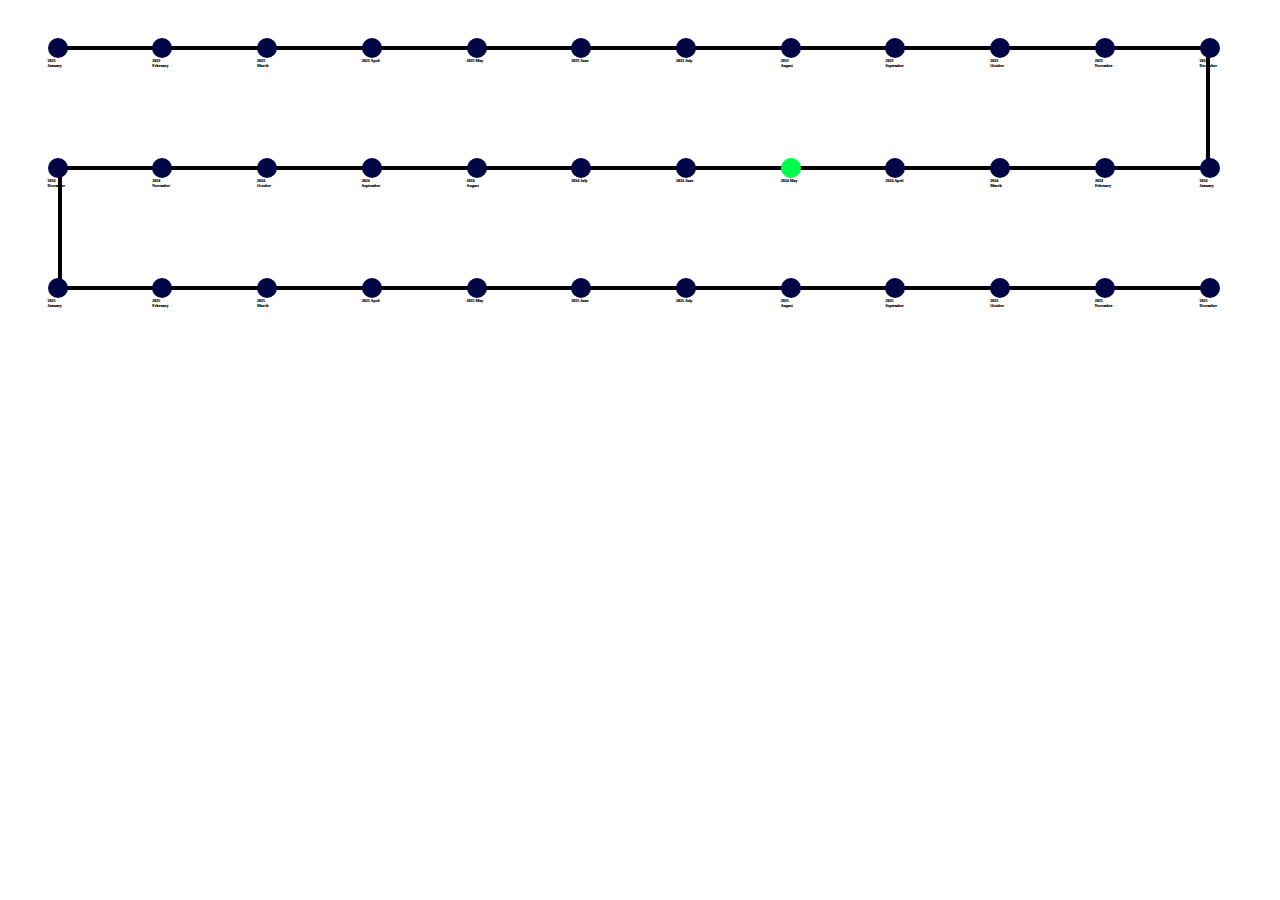
==== commit 28e0b6de: "update" ====
--- a/index.html
+++ b/index.html
@@ -2,299 +2,144 @@
 <html lang="en">
 
 <head>
-  <meta charset="UTF-8">
-  <meta name="viewport" content="width=device-width, initial-scale=1.0">
-  <title>Document</title>
-  <link rel="stylesheet" href="./calander.css">
-  <link rel="stylesheet" href="./sc.css">
-  </link>
-  <link rel="stylesheet" href="./timer.css">
-  </link>
+    <meta charset="UTF-8">
+    <meta name="viewport" content="width=device-width, initial-scale=1.0">
+    <title>Document</title>
+    <style>
+        body {
+            margin: 0;
+            height: 100vh;
+            overflow: hidden;
+        }
 
+        .root {
+            position: relative;
+            width: var(--scale);
+        }
+
+        .timeline {
+            position: absolute;
+            background: #000;
+            border-radius: 10px;
+
+            width: 100%;
+            height: var(--vertex);
+            bottom: 0;
+            left: calc((100% - var(--scale)) /2);
+        }
+
+        .timeline::after {
+            content: "";
+            position: absolute;
+            background: #000;
+            border-radius: 10px;
+
+            right: 0;
+            width: var(--vertex);
+            height: var(--heigher);
+            top: 0;
+        }
+
+        .reversedtimeline::after {
+            right: auto;
+        }
+
+        .deadtimeline::after {
+            height: 0;
+        }
+
+        .time {
+            --sizedX: 120px;
+            --sizedY: 160px;
+
+            position: absolute;
+            border-radius: 50%;
+            /* background: radial-gradient(#8033fd, #002c89e0); */
+            background: var(--col, #000645);
+            background-size: 300% 300%;
+            background-position: 50% 50%;
+
+            width: var(--node);
+            height: var(--node);
+
+            font-weight: 1000;
+            cursor: pointer;
+            text-align: left;
+        }
+
+        .time::after {
+            font-size: 4px !important;
+
+            content: var(--content);
+            position: absolute;
+            top: 20px;
+        }
+
+        .time::before {
+            position: absolute;
+            visibility: hidden;
+            content: var(--contentED);
+            width: var(--sizedX);
+            height: var(--sizedY);
+
+            z-index: 1;
+            top: 22px;
+            left: calc((-1 * var(--sizedX) + var(--node)) / 2);
+
+            opacity: 1;
+            color:#fff;
+            background: #000;
+            font-size: 4px !important;
+            display: flex;
+            flex-direction: column;
+            align-items: center;
+        }
+
+        .time:hover::before {
+            animation: openAir .8s alternate;
+            visibility: visible;
+        }
+
+        .active {
+            animation: colorful 5s infinite 2s;
+        }
+
+        @keyframes colorful {
+            0% {
+                background-position: 0% 50%;
+            }
+
+            20% {
+                background-position: 50% 50%;
+            }
+
+            50% {
+                background-position: 80% 60%;
+            }
+
+            100% {
+                background-position: 80% 50%;
+            }
+
+        }
+
+
+        @keyframes openAir {
+            0% {
+                opacity: 0;
+            }
+
+            100% {
+                opacity: 1;
+            }
+        }
+    </style>
 </head>
 
 <body>
-  <div class="calander"></div>
-  <div class="time">
-    <div class="timer">
-      <div class="select-text">
-        <p>hours</p>
-        <p>minutes</p>
-        <p>seconds</p>
-      </div>
-      <div class="select">
-        <select id="hours" class="select select-bordered update-hash">
-          <option value="00">00</option>
-          <option value="01">01</option>
-          <option value="02">02</option>
-          <option value="03">03</option>
-          <option value="04">04</option>
-          <option value="05">05</option>
-          <option value="06">06</option>
-          <option value="07">07</option>
-          <option value="08">08</option>
-          <option value="09">09</option>
-          <option value="10">10</option>
-          <option value="11">11</option>
-          <option value="12">12</option>
-          <option value="13">13</option>
-          <option value="14">14</option>
-          <option value="15">15</option>
-          <option value="16">16</option>
-          <option value="17">17</option>
-          <option value="18">18</option>
-          <option value="19">19</option>
-          <option value="20">20</option>
-          <option value="21">21</option>
-          <option value="22">22</option>
-          <option value="23">23</option>
-        </select>
-        <select id="minutes" class="select select-bordered update-hash">
-          <option value="00">00</option>
-          <option value="01">01</option>
-          <option value="02">02</option>
-          <option value="03">03</option>
-          <option value="04">04</option>
-          <option value="05">05</option>
-          <option value="06">06</option>
-          <option value="07">07</option>
-          <option value="08">08</option>
-          <option value="09">09</option>
-          <option value="10">10</option>
-          <option value="11">11</option>
-          <option value="12">12</option>
-          <option value="13">13</option>
-          <option value="14">14</option>
-          <option value="15">15</option>
-          <option value="16">16</option>
-          <option value="17">17</option>
-          <option value="18">18</option>
-          <option value="19">19</option>
-          <option value="20">20</option>
-          <option value="21">21</option>
-          <option value="22">22</option>
-          <option value="23">23</option>
-          <option value="24">24</option>
-          <option value="25">25</option>
-          <option value="26">26</option>
-          <option value="27">27</option>
-          <option value="28">28</option>
-          <option value="29">29</option>
-          <option value="30">30</option>
-          <option value="31">31</option>
-          <option value="32">32</option>
-          <option value="33">33</option>
-          <option value="34">34</option>
-          <option value="35">35</option>
-          <option value="36">36</option>
-          <option value="37">37</option>
-          <option value="38">38</option>
-          <option value="39">39</option>
-          <option value="40">40</option>
-          <option value="41">41</option>
-          <option value="42">42</option>
-          <option value="43">43</option>
-          <option value="44">44</option>
-          <option value="45">45</option>
-          <option value="46">46</option>
-          <option value="47">47</option>
-          <option value="48">48</option>
-          <option value="49">49</option>
-          <option value="50">50</option>
-          <option value="51">51</option>
-          <option value="52">52</option>
-          <option value="53">53</option>
-          <option value="54">54</option>
-          <option value="55">55</option>
-          <option value="56">56</option>
-          <option value="57">57</option>
-          <option value="58">58</option>
-          <option value="59">59</option>
-        </select>
-        <select id="seconds" class="select select-bordered update-hash">
-          <option value="00">00</option>
-          <option value="01">01</option>
-          <option value="02">02</option>
-          <option value="03">03</option>
-          <option value="04">04</option>
-          <option value="05">05</option>
-          <option value="06">06</option>
-          <option value="07">07</option>
-          <option value="08">08</option>
-          <option value="09">09</option>
-          <option value="10">10</option>
-          <option value="11">11</option>
-          <option value="12">12</option>
-          <option value="13">13</option>
-          <option value="14">14</option>
-          <option value="15">15</option>
-          <option value="16">16</option>
-          <option value="17">17</option>
-          <option value="18">18</option>
-          <option value="19">19</option>
-          <option value="20">20</option>
-          <option value="21">21</option>
-          <option value="22">22</option>
-          <option value="23">23</option>
-          <option value="24">24</option>
-          <option value="25">25</option>
-          <option value="26">26</option>
-          <option value="27">27</option>
-          <option value="28">28</option>
-          <option value="29">29</option>
-          <option value="30">30</option>
-          <option value="31">31</option>
-          <option value="32">32</option>
-          <option value="33">33</option>
-          <option value="34">34</option>
-          <option value="35">35</option>
-          <option value="36">36</option>
-          <option value="37">37</option>
-          <option value="38">38</option>
-          <option value="39">39</option>
-          <option value="40">40</option>
-          <option value="41">41</option>
-          <option value="42">42</option>
-          <option value="43">43</option>
-          <option value="44">44</option>
-          <option value="45">45</option>
-          <option value="46">46</option>
-          <option value="47">47</option>
-          <option value="48">48</option>
-          <option value="49">49</option>
-          <option value="50">50</option>
-          <option value="51">51</option>
-          <option value="52">52</option>
-          <option value="53">53</option>
-          <option value="54">54</option>
-          <option value="55">55</option>
-          <option value="56">56</option>
-          <option value="57">57</option>
-          <option value="58">58</option>
-          <option value="59">59</option>
-        </select>
-      </div>
+    <div class="root" id="root">
     </div>
-    <div class="alarm"></div>
-    <div class="stopwatch"></div>
-    <div class="time"></div>
-    
-    <div class="flatpickr-calendar hasTime animate arrowTop arrowLeft open" tabindex="-1" style="top: 174px; left: 26px; right: auto;">
-      <div class="flatpickr-months">
-        <span class="flatpickr-prev-month">
-          <svg version="1.1" xmlns="http://www.w3.org/2000/svg" xmlns:xlink="http://www.w3.org/1999/xlink" viewBox="0 0 17 17"><g></g><path d="M5.207 8.471l7.146 7.147-0.707 0.707-7.853-7.854 7.854-7.853 0.707 0.707-7.147 7.146z"></path></svg>
-        </span>
-        <div class="flatpickr-month">
-          <div class="flatpickr-current-month">
-            <select class="flatpickr-monthDropdown-months" aria-label="Month" tabindex="-1">
-              <option class="flatpickr-monthDropdown-month" value="0" tabindex="-1">January</option>
-              <option class="flatpickr-monthDropdown-month" value="1" tabindex="-1">February</option>
-              <option class="flatpickr-monthDropdown-month" value="2" tabindex="-1">March</option>
-              <option class="flatpickr-monthDropdown-month" value="3" tabindex="-1">April</option>
-              <option class="flatpickr-monthDropdown-month" value="4" tabindex="-1">May</option>
-              <option class="flatpickr-monthDropdown-month" value="5" tabindex="-1">June</option>
-              <option class="flatpickr-monthDropdown-month" value="6" tabindex="-1">July</option>
-              <option class="flatpickr-monthDropdown-month" value="7" tabindex="-1">August</option>
-              <option class="flatpickr-monthDropdown-month" value="8" tabindex="-1">September</option>
-              <option class="flatpickr-monthDropdown-month" value="9" tabindex="-1">October</option>
-              <option class="flatpickr-monthDropdown-month" value="10" tabindex="-1">November</option>
-              <option class="flatpickr-monthDropdown-month" value="11" tabindex="-1">December</option>
-            </select>
-            <div class="numInputWrapper">
-              <input class="numInput cur-year" type="number" tabindex="-1" aria-label="Year">
-              <span class="arrowUp"></span>
-              <span class="arrowDown"></span>
-            </div>
-          </div>
-        </div>
-        <span class="flatpickr-next-month">
-          <svg version="1.1" xmlns="http://www.w3.org/2000/svg" xmlns:xlink="http://www.w3.org/1999/xlink" viewBox="0 0 17 17"><g></g><path d="M13.207 8.472l-7.854 7.854-0.707-0.707 7.146-7.146-7.146-7.148 0.707-0.707 7.854 7.854z"></path></svg>
-        </span>
-      </div>
-      <div class="flatpickr-innerContainer">
-        <div class="flatpickr-rContainer">
-          <div class="flatpickr-weekdays">
-            <div class="flatpickr-weekdaycontainer">
-              <span class="flatpickr-weekday">Sun</span>
-              <span class="flatpickr-weekday">Mon</span>
-              <span class="flatpickr-weekday">Tue</span>
-              <span class="flatpickr-weekday">Wed</span>
-              <span class="flatpickr-weekday">Thu</span>
-              <span class="flatpickr-weekday">Fri</span>
-              <span class="flatpickr-weekday">Sat</span>
-            </div>
-          </div>
-          <div class="flatpickr-days" tabindex="-1">
-            <div class="dayContainer">
-              <span class="flatpickr-day prevMonthDay" aria-label="July 28, 2024" tabindex="-1">28</span>
-              <span class="flatpickr-day prevMonthDay" aria-label="July 29, 2024" tabindex="-1">29</span>
-              <span class="flatpickr-day prevMonthDay" aria-label="July 30, 2024" tabindex="-1">30</span>
-              <span class="flatpickr-day prevMonthDay" aria-label="July 31, 2024" tabindex="-1">31</span>
-              <span class="flatpickr-day" aria-label="August 1, 2024" tabindex="-1">1</span>
-              <span class="flatpickr-day" aria-label="August 2, 2024" tabindex="-1">2</span>
-              <span class="flatpickr-day" aria-label="August 3, 2024" tabindex="-1">3</span>
-              <span class="flatpickr-day" aria-label="August 4, 2024" tabindex="-1">4</span>
-              <span class="flatpickr-day" aria-label="August 5, 2024" tabindex="-1">5</span>
-              <span class="flatpickr-day" aria-label="August 6, 2024" tabindex="-1">6</span>
-              <span class="flatpickr-day" aria-label="August 7, 2024" tabindex="-1">7</span>
-              <span class="flatpickr-day" aria-label="August 8, 2024" tabindex="-1">8</span>
-              <span class="flatpickr-day today" aria-label="August 9, 2024" aria-current="date" tabindex="-1">9</span>
-              <span class="flatpickr-day" aria-label="August 10, 2024" tabindex="-1">10</span>
-              <span class="flatpickr-day" aria-label="August 11, 2024" tabindex="-1">11</span>
-              <span class="flatpickr-day" aria-label="August 12, 2024" tabindex="-1">12</span>
-              <span class="flatpickr-day" aria-label="August 13, 2024" tabindex="-1">13</span>
-              <span class="flatpickr-day" aria-label="August 14, 2024" tabindex="-1">14</span>
-              <span class="flatpickr-day" aria-label="August 15, 2024" tabindex="-1">15</span>
-              <span class="flatpickr-day" aria-label="August 16, 2024" tabindex="-1">16</span>
-              <span class="flatpickr-day" aria-label="August 17, 2024" tabindex="-1">17</span>
-              <span class="flatpickr-day" aria-label="August 18, 2024" tabindex="-1">18</span>
-              <span class="flatpickr-day" aria-label="August 19, 2024" tabindex="-1">19</span>
-              <span class="flatpickr-day" aria-label="August 20, 2024" tabindex="-1">20</span>
-              <span class="flatpickr-day" aria-label="August 21, 2024" tabindex="-1">21</span>
-              <span class="flatpickr-day" aria-label="August 22, 2024" tabindex="-1">22</span>
-              <span class="flatpickr-day" aria-label="August 23, 2024" tabindex="-1">23</span>
-              <span class="flatpickr-day" aria-label="August 24, 2024" tabindex="-1">24</span>
-              <span class="flatpickr-day" aria-label="August 25, 2024" tabindex="-1">25</span>
-              <span class="flatpickr-day" aria-label="August 26, 2024" tabindex="-1">26</span>
-              <span class="flatpickr-day" aria-label="August 27, 2024" tabindex="-1">27</span>
-              <span class="flatpickr-day" aria-label="August 28, 2024" tabindex="-1">28</span>
-              <span class="flatpickr-day" aria-label="August 29, 2024" tabindex="-1">29</span>
-              <span class="flatpickr-day" aria-label="August 30, 2024" tabindex="-1">30</span>
-              <span class="flatpickr-day" aria-label="August 31, 2024" tabindex="-1">31</span>
-              <span class="flatpickr-day nextMonthDay" aria-label="September 1, 2024" tabindex="-1">1</span>
-              <span class="flatpickr-day nextMonthDay" aria-label="September 2, 2024" tabindex="-1">2</span>
-              <span class="flatpickr-day nextMonthDay" aria-label="September 3, 2024" tabindex="-1">3</span>
-              <span class="flatpickr-day nextMonthDay" aria-label="September 4, 2024" tabindex="-1">4</span>
-              <span class="flatpickr-day nextMonthDay" aria-label="September 5, 2024" tabindex="-1">5</span>
-              <span class="flatpickr-day nextMonthDay" aria-label="September 6, 2024" tabindex="-1">6</span>
-              <span class="flatpickr-day nextMonthDay" aria-label="September 7, 2024" tabindex="-1">7</span>
-            </div>
-          </div>
-        </div>
-      </div>
-      <div class="flatpickr-time" tabindex="-1">
-        <div class="numInputWrapper">
-          <input class="numInput flatpickr-hour" type="number" aria-label="Hour" tabindex="-1" step="1" min="1" max="12" maxlength="2">
-          <span class="arrowUp"></span>
-          <span class="arrowDown"></span>
-        </div>
-        <span class="flatpickr-time-separator">:</span>
-        <div class="numInputWrapper">
-          <input class="numInput flatpickr-minute" type="number" aria-label="Minute" tabindex="-1" step="5" min="0" max="59" maxlength="2">
-          <span class="arrowUp"></span>
-          <span class="arrowDown"></span>
-        </div>
-        <span class="flatpickr-am-pm" title="Click to toggle" tabindex="-1">PM</span>
-      </div>
-    </div>
-  
-  
-  </div>
-
-  <script src="./calander.js"></script>
-  <script src="./timer.js"></script>
-
-
+    <script src="scripts.js"></script>
 </body>
 
 </html>